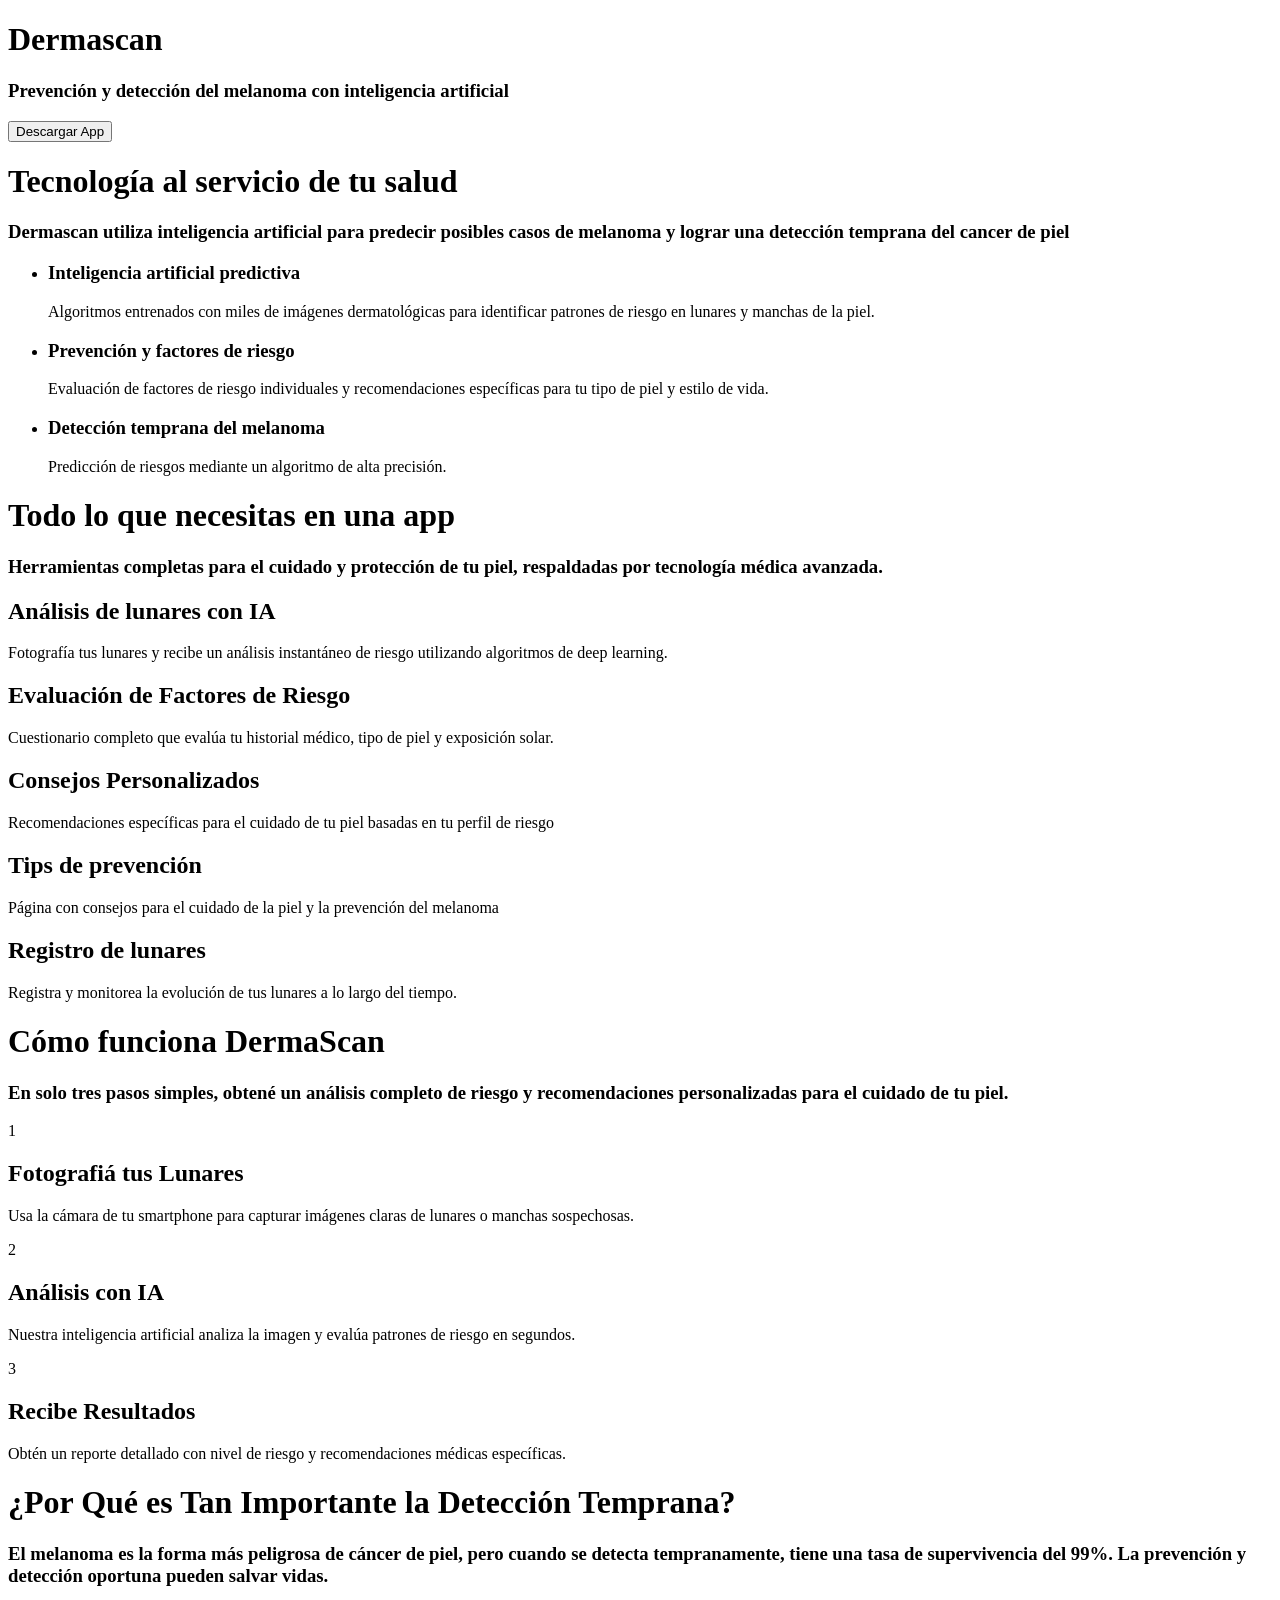
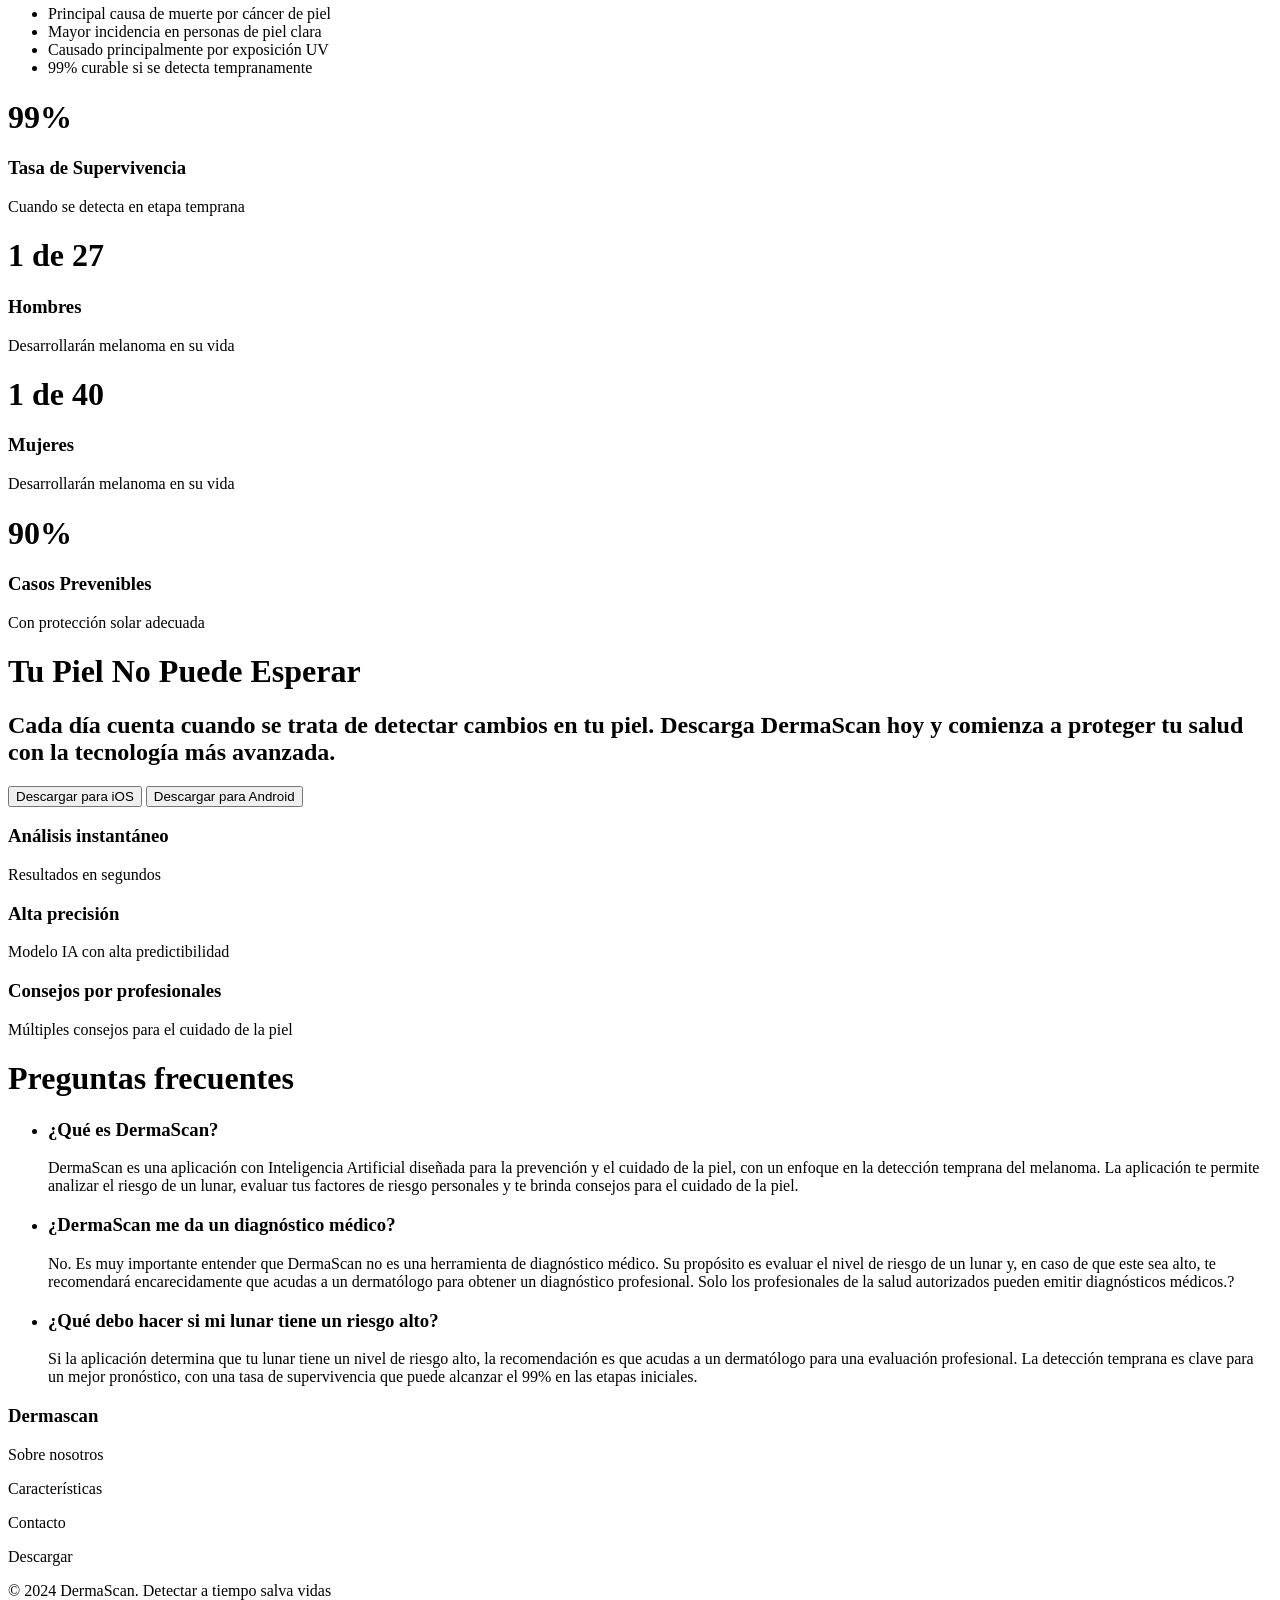
==== landing.html @ 14bff29a "texto" ====
<!DOCTYPE html>
<html lang="en">

<head>
    <meta charset="UTF-8">
    <meta name="viewport" content="width=device-width, initial-scale=1.0">
    <title>Document</title>
</head>

<body>
    <h1>Dermascan</h1>
    <h3>Prevención y detección del melanoma con inteligencia artificial</h3>
    <button>Descargar App</button>


    <div>
        <h1>Tecnología al servicio de tu salud</h1>
        <h3>Dermascan utiliza inteligencia artificial para predecir posibles casos de melanoma y lograr una detección
            temprana del cancer de piel</h3>
        <ul>
            <li>
                <h3>Inteligencia artificial predictiva</h3>
                <p>Algoritmos entrenados con miles de imágenes dermatológicas para identificar patrones de riesgo en
                    lunares y manchas de la piel.</p>
            </li>
            <li>
                <h3>Prevención y factores de riesgo</h3>
                <p>Evaluación de factores de riesgo individuales y recomendaciones específicas para tu tipo de piel y
                    estilo de vida.</p>
            </li>
            <li>
                <h3>Detección temprana del melanoma</h3>
                <p>Predicción de riesgos mediante un algoritmo de alta precisión.</p>
            </li>
        </ul>
    </div>



    <div>
        <h1>Todo lo que necesitas en una app</h1>
        <h3>Herramientas completas para el cuidado y protección de tu piel, respaldadas por tecnología médica avanzada.
        </h3>
        <div>
            <h2>Análisis de lunares con IA</h2>
            <p>Fotografía tus lunares y recibe un análisis instantáneo de riesgo utilizando algoritmos de deep learning.
            </p>
        </div>
        <div>
            <h2>Evaluación de Factores de Riesgo</h2>
            <p>Cuestionario completo que evalúa tu historial médico, tipo de piel y exposición solar.</p>
        </div>
        <div>
            <h2>Consejos Personalizados</h2>
            <p>Recomendaciones específicas para el cuidado de tu piel basadas en tu perfil de riesgo</p>
        </div>
        <div>
            <h2>Tips de prevención</h2>
            <p>Página con consejos para el cuidado de la piel y la prevención del melanoma</p>
        </div>
        <div>
            <h2>Registro de lunares</h2>
            <p>Registra y monitorea la evolución de tus lunares a lo largo del tiempo.</p>
        </div>
    </div>

    <div>
        <h1>Cómo funciona DermaScan</h1>
        <h3>En solo tres pasos simples, obtené un análisis completo de riesgo y recomendaciones personalizadas para el
            cuidado de tu piel.</h3>

        <div>
            <p>1</p>
            <h2>Fotografiá tus Lunares</h2>
            <p>Usa la cámara de tu smartphone para capturar imágenes claras de lunares o manchas sospechosas.</p>
        </div>
        <div>
            <p>2</p>
            <h2>Análisis con IA</h2>
            <p>Nuestra inteligencia artificial analiza la imagen y evalúa patrones de riesgo en segundos.</p>
        </div>
        <div>
            <p>3</p>
            <h2>Recibe Resultados</h2>
            <p>Obtén un reporte detallado con nivel de riesgo y recomendaciones médicas específicas.</p>
        </div>
    </div>

    <div>
        <div>
            <h1>¿Por Qué es Tan Importante la Detección Temprana?</h1>
            <h3>El melanoma es la forma más peligrosa de cáncer de piel, pero cuando se detecta tempranamente, tiene una
                tasa de supervivencia del 99%. La prevención y detección oportuna pueden salvar vidas.</h3>
            <ul>
                <li>Principal causa de muerte por cáncer de piel</li>
                <li>Mayor incidencia en personas de piel clara</li>
                <li>Causado principalmente por exposición UV</li>
                <li>99% curable si se detecta tempranamente</li>
            </ul>
        </div>
        <div>
            <div>
                <h1>99%</h1>
                <h3>Tasa de Supervivencia</h3>
                <p>Cuando se detecta en etapa temprana</p>
            </div>
            <div>
                <h1>1 de 27</h1>
                <h3>Hombres</h3>
                <p>Desarrollarán melanoma en su vida</p>
            </div>
            <div>
                <h1>1 de 40</h1>
                <h3>Mujeres</h3>
                <p>Desarrollarán melanoma en su vida</p>
            </div>
            <div>
                <h1>90%</h1>
                <h3>Casos Prevenibles</h3>
                <p>Con protección solar adecuada</p>
            </div>
        </div>
    </div>

    <div>
        <h1>Tu Piel No Puede Esperar</h1>
        <h2>Cada día cuenta cuando se trata de detectar cambios en tu piel. Descarga DermaScan hoy y comienza a proteger
            tu salud con la tecnología más avanzada.</h2>
        <button>Descargar para iOS</button>
        <button>Descargar para Android</button>
        <div>
            <div>
                <h3>Análisis instantáneo</h3>
                <p>Resultados en segundos</p>
            </div>
            <div>
                <h3>Alta precisión</h3>
                <p>Modelo IA con alta predictibilidad</p>
            </div>
            <div>
                <h3>Consejos por profesionales</h3>
                <p>Múltiples consejos para el cuidado de la piel</p>
            </div>
        </div>
    </div>

    <div>
        <h1>Preguntas frecuentes</h1>
        <ul>
            <li>
                <h3>¿Qué es DermaScan?</h3>
                <p>DermaScan es una aplicación con Inteligencia Artificial diseñada para la prevención y el cuidado de
                    la piel, con un enfoque en la detección temprana del melanoma. La aplicación te permite analizar el
                    riesgo de un lunar, evaluar tus factores de riesgo personales y te brinda consejos para el cuidado
                    de la piel.</p>
            </li>
            <li>
                <h3>¿DermaScan me da un diagnóstico médico?</h3>
                <p>No. Es muy importante entender que DermaScan
                    no es una herramienta de diagnóstico médico. Su propósito es evaluar el nivel de riesgo de un lunar
                    y, en caso de que este sea alto, te recomendará encarecidamente que acudas a un dermatólogo para
                    obtener un diagnóstico profesional. Solo los profesionales de la salud autorizados pueden emitir
                    diagnósticos médicos.?</p>
            </li>
            <li>
                <h3>¿Qué debo hacer si mi lunar tiene un riesgo alto?</h3>
                <p>Si la aplicación determina que tu lunar tiene un nivel de riesgo alto, la recomendación es que

                    acudas a un dermatólogo para una evaluación profesional. La detección temprana es clave para un
                    mejor pronóstico, con una tasa de supervivencia que puede alcanzar el 99% en las etapas iniciales.
                </p>
            </li>
        </ul>
    </div>

    <footer>
        <h3>Dermascan</h3>
        <div>
            <p>Sobre nosotros</p>
            <p>Características</p>
            <p>Contacto</p>
            <p>Descargar</p>
        </div>
        <p>© 2024 DermaScan. Detectar a tiempo salva vidas</p>
    </footer>

</body>

</html>
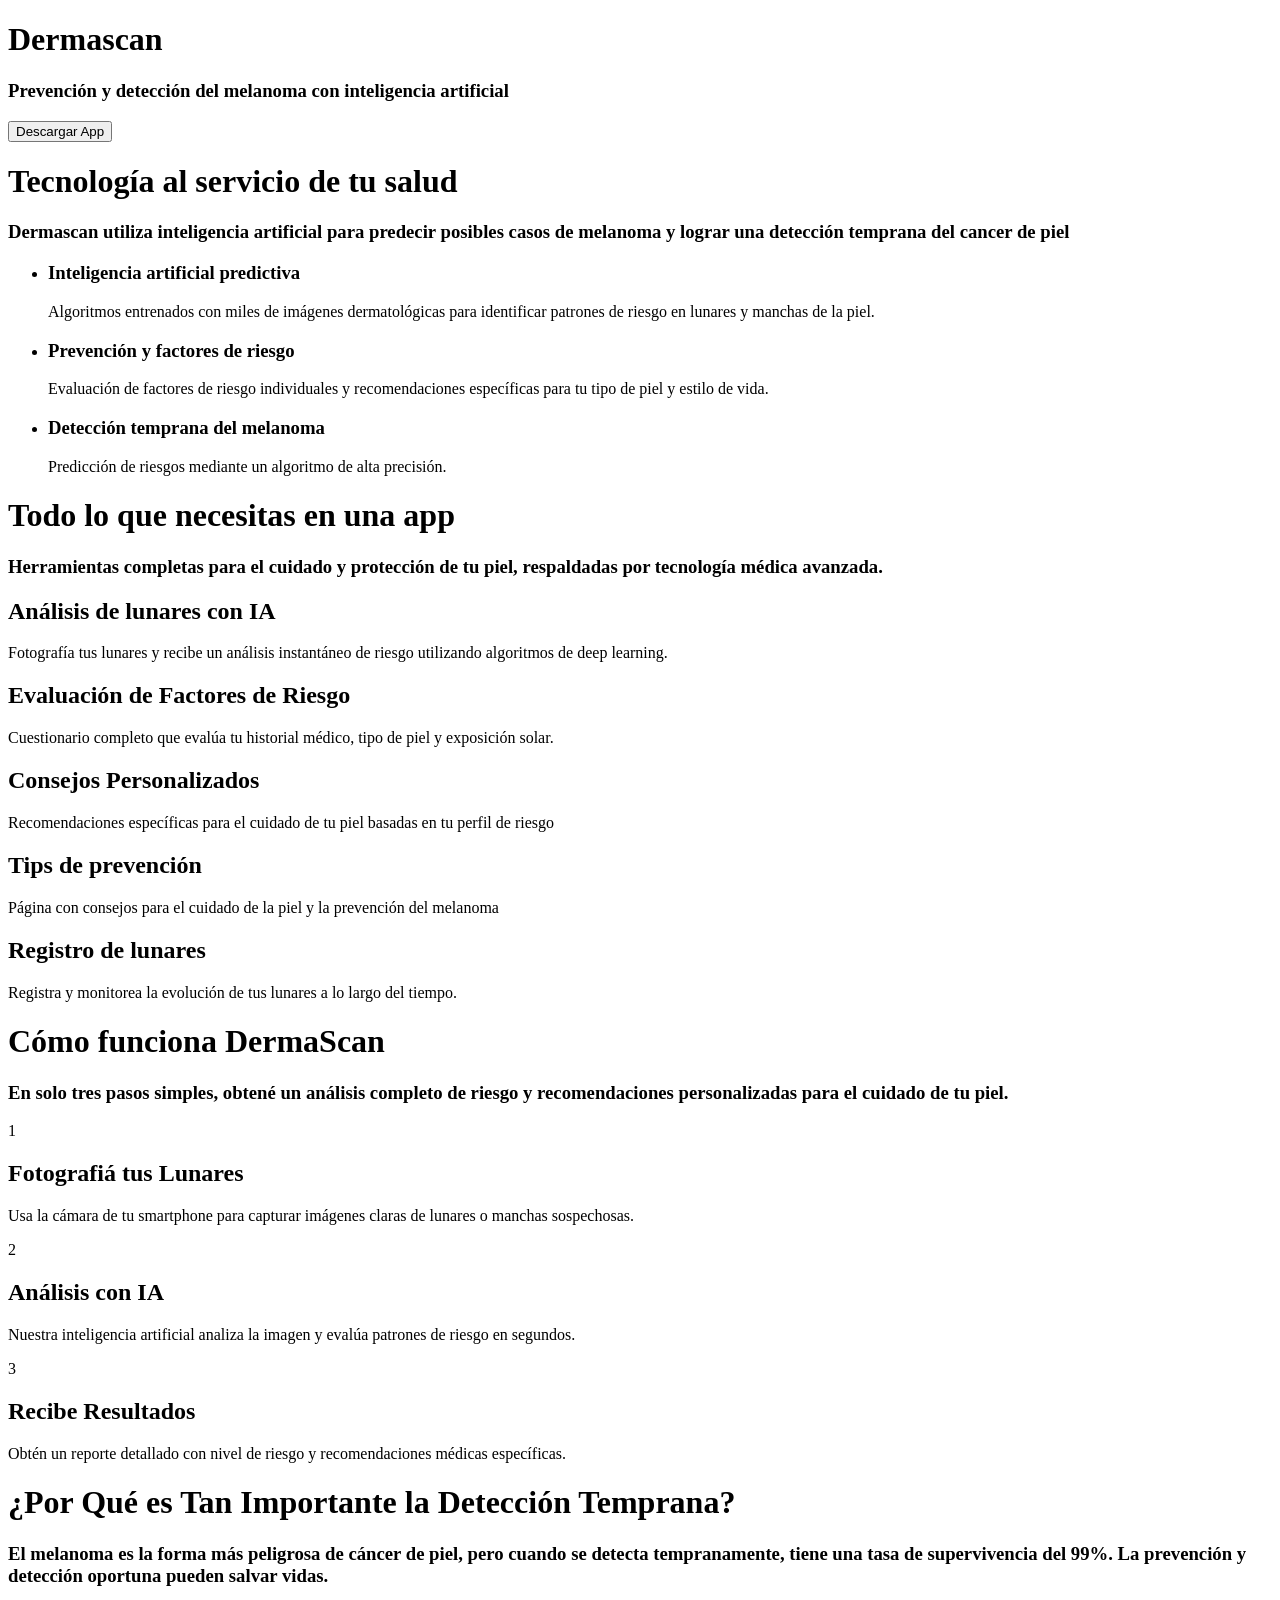
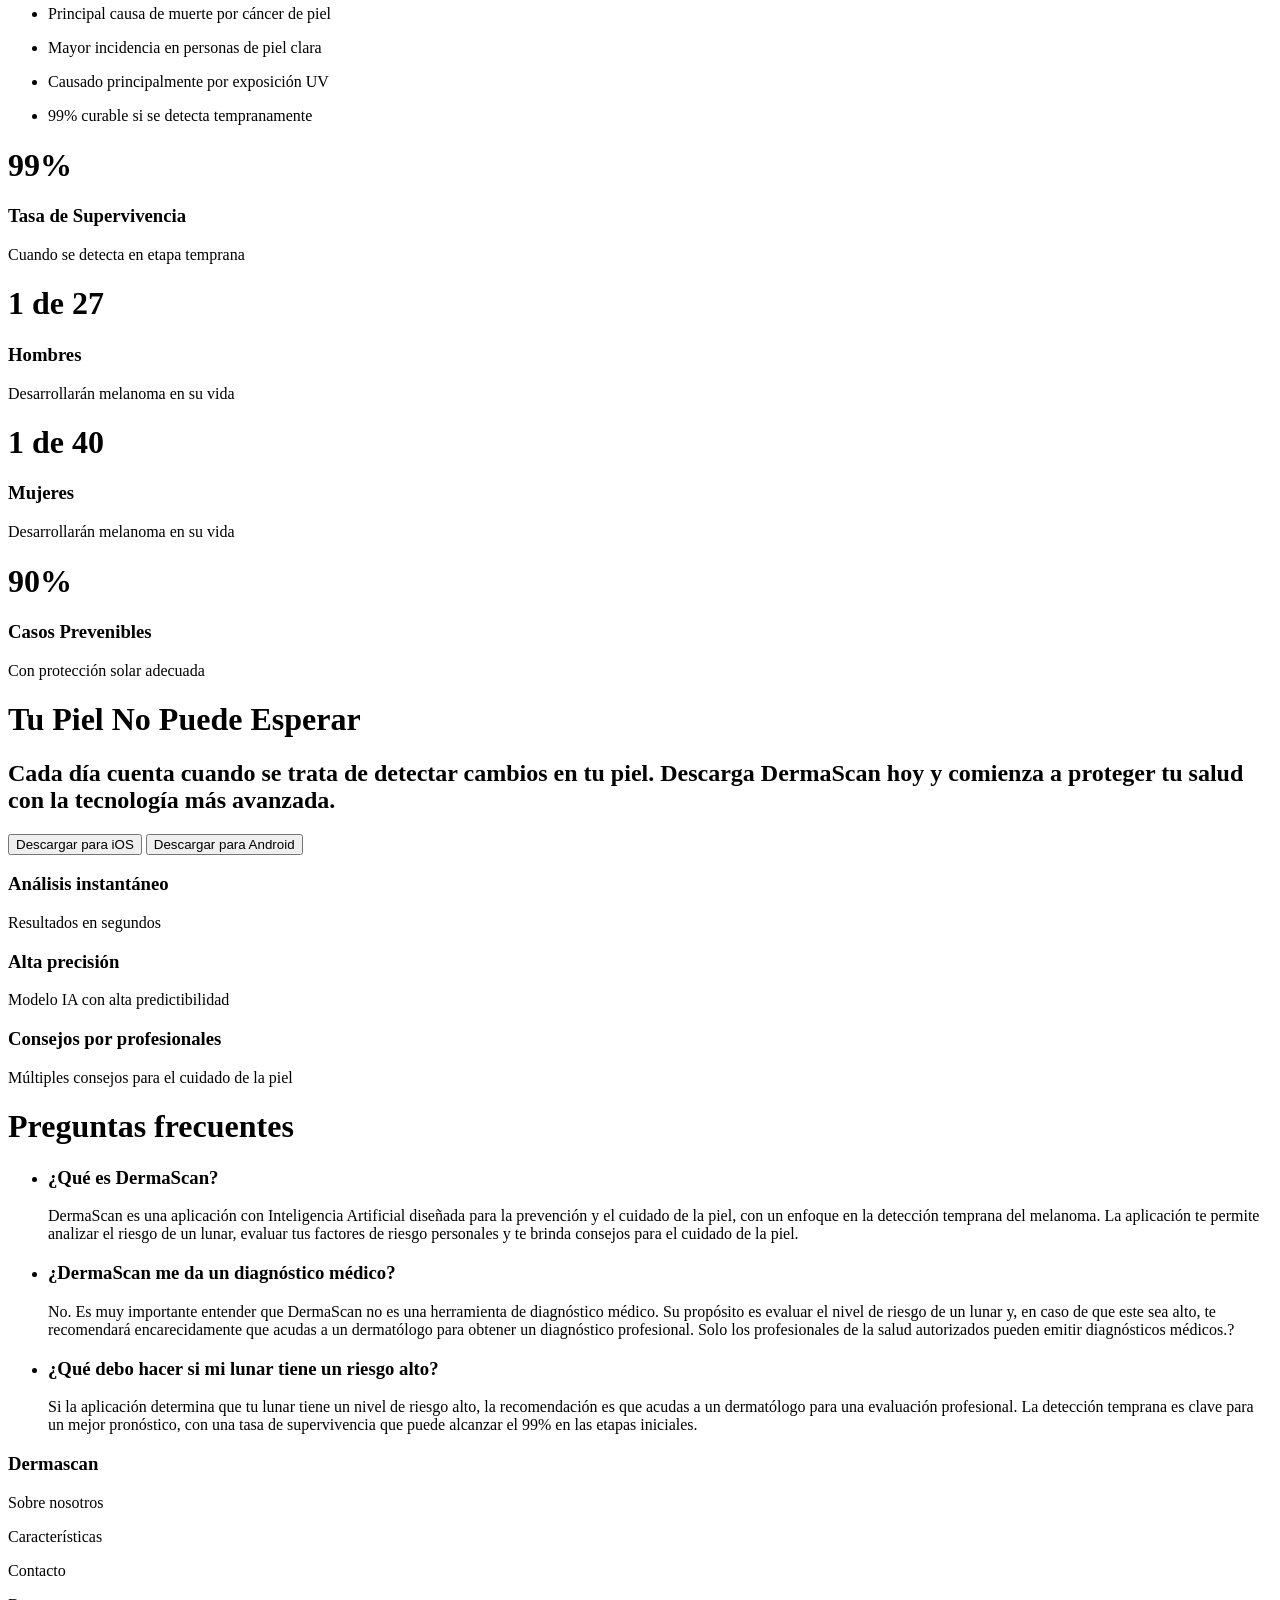
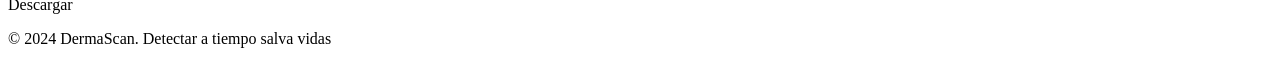
==== commit 183bdcd2: "." ====
--- a/landing.html
+++ b/landing.html
@@ -92,10 +92,10 @@
             <h3>El melanoma es la forma más peligrosa de cáncer de piel, pero cuando se detecta tempranamente, tiene una
                 tasa de supervivencia del 99%. La prevención y detección oportuna pueden salvar vidas.</h3>
             <ul>
-                <li>Principal causa de muerte por cáncer de piel</li>
-                <li>Mayor incidencia en personas de piel clara</li>
-                <li>Causado principalmente por exposición UV</li>
-                <li>99% curable si se detecta tempranamente</li>
+                <li><p>Principal causa de muerte por cáncer de piel</p></li>
+                <li><p>Mayor incidencia en personas de piel clara</p></li>
+                <li><p>Causado principalmente por exposición UV</p></li>
+                <li><p>99% curable si se detecta tempranamente</p></li>
             </ul>
         </div>
         <div>
@@ -183,6 +183,8 @@
         </div>
         <p>© 2024 DermaScan. Detectar a tiempo salva vidas</p>
     </footer>
+    <div></div>
+    <p></p>
 
 </body>
 
